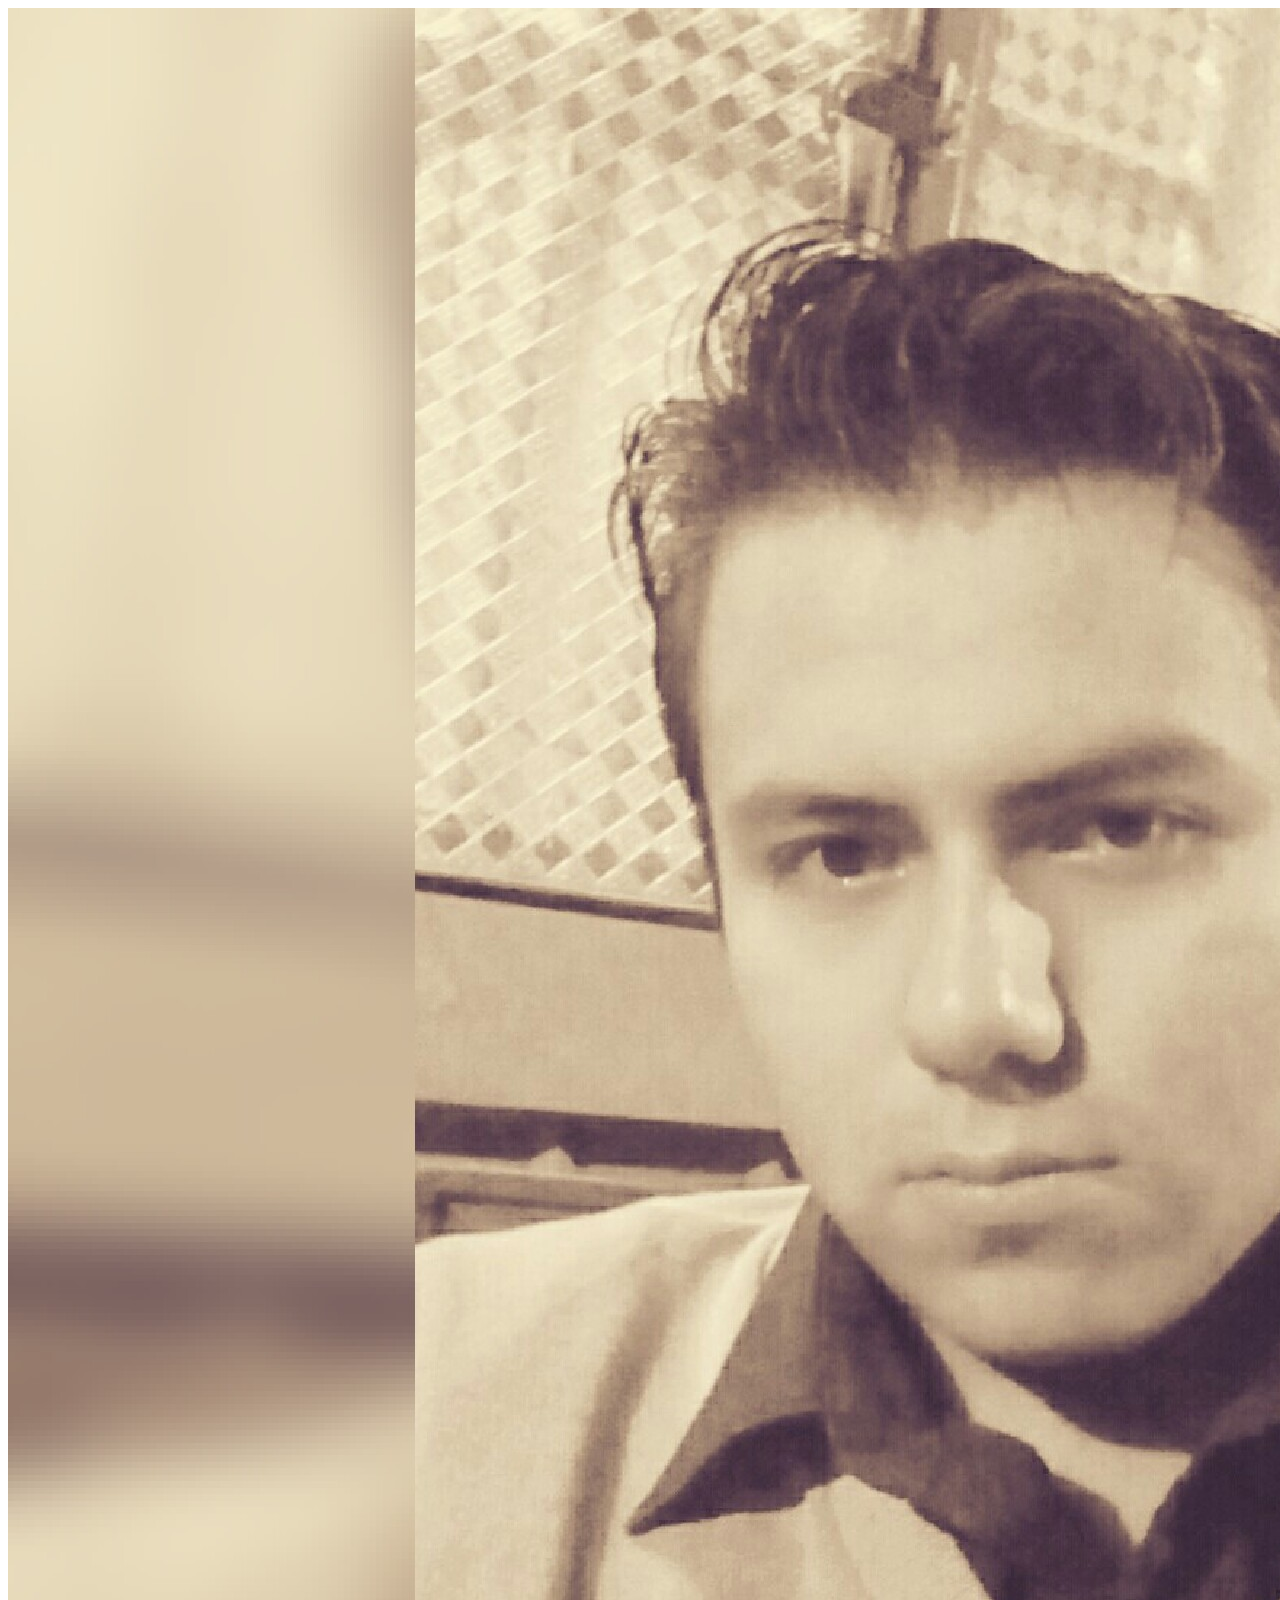
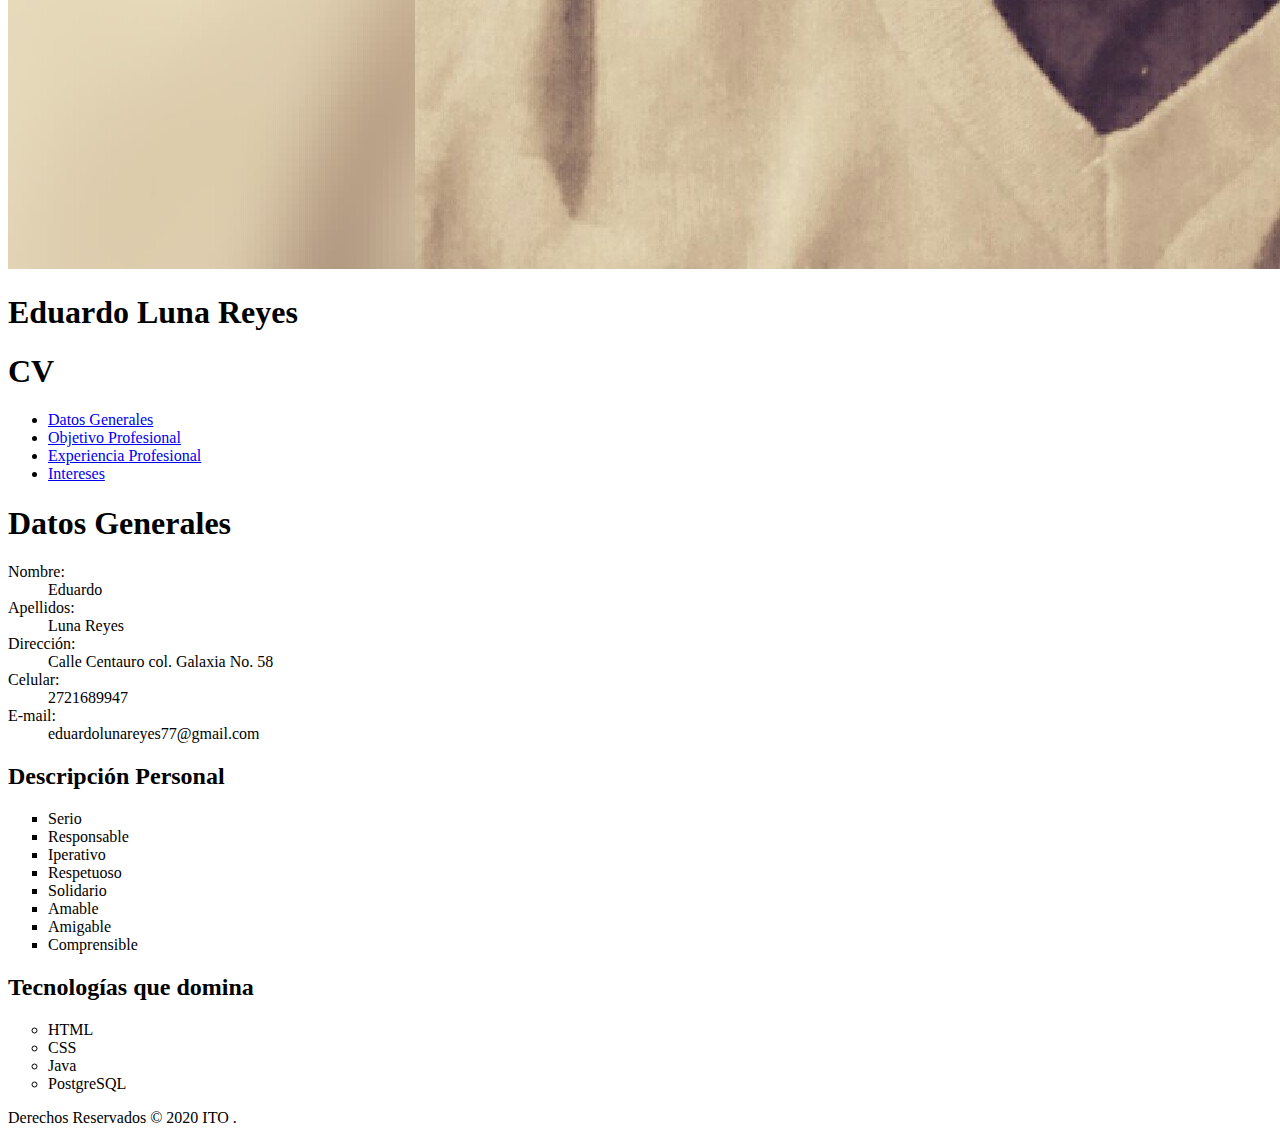
==== index.html @ e38ebe26 "commitCv" ====
<!DOCTYPE html>
<html>
<head>
<meta name="viewport" content="width=device-width, initial-scale=1.0">
<link rel="stylesheet" type="text/css" href="CSS/estiloresponsivo.css">
</head>
<body>

<div class="header">
  <img src="../img/eduardo.jpg">
  <h1>Eduardo Luna Reyes</h1>
  <h1>CV</h1>
</div>

<div class="row">

<div class="col-3 menu">
  <ul>
    <li><a href="index.html">Datos Generales</a>
    </li>
    <li><a href="paginas/2RedistribuyeMenu2.html">Objetivo Profesional</a></li>
    <li><a href="paginas/2RedistribuyeMenu3.html">Experiencia Profesional</a></li>
    <li><a href="paginas/2RedistribuyeMenu4.html">Intereses</a></li>
  </ul>
</div>


<div class="col- Datos Generales">
  <h1>Datos Generales</h1>
  <dl>
    <dt>Nombre:</dt>
        <dd>Eduardo</dd>
    <dt>Apellidos:</dt>
        <dd>Luna Reyes</dd>
    <dt>Dirección:</dt>
        <dd>Calle Centauro col. Galaxia No. 58</dd>
    <dt>Celular:</dt>
        <dd>2721689947</dd>
    <dt>E-mail:</dt>
        <dd>eduardolunareyes77@gmail.com</dd>
  </dl>
</div>


<div class="col-3 right">
  <div class="aside">
    <h2>Descripción Personal</h2>
    <ul type="square">
        <li>Serio</li>
        <li>Responsable</li>
        <li>Iperativo</li>
        <li>Respetuoso</li>
        <li>Solidario</li>
        <li>Amable</li>
        <li>Amigable</li>
        <li>Comprensible</li>
    </ul>
    <h2>Tecnologías que domina</h2>
    <ul type="circle">
        <li>HTML</li>
        <li>CSS</li>
        <li>Java</li>
        <li>PostgreSQL</li>
    </ul>
  </div>
</div>

</div>

<div class="footer">
  <p>
    Derechos Reservados © 2020 ITO
    .</p>
</div>

</body>
</html>
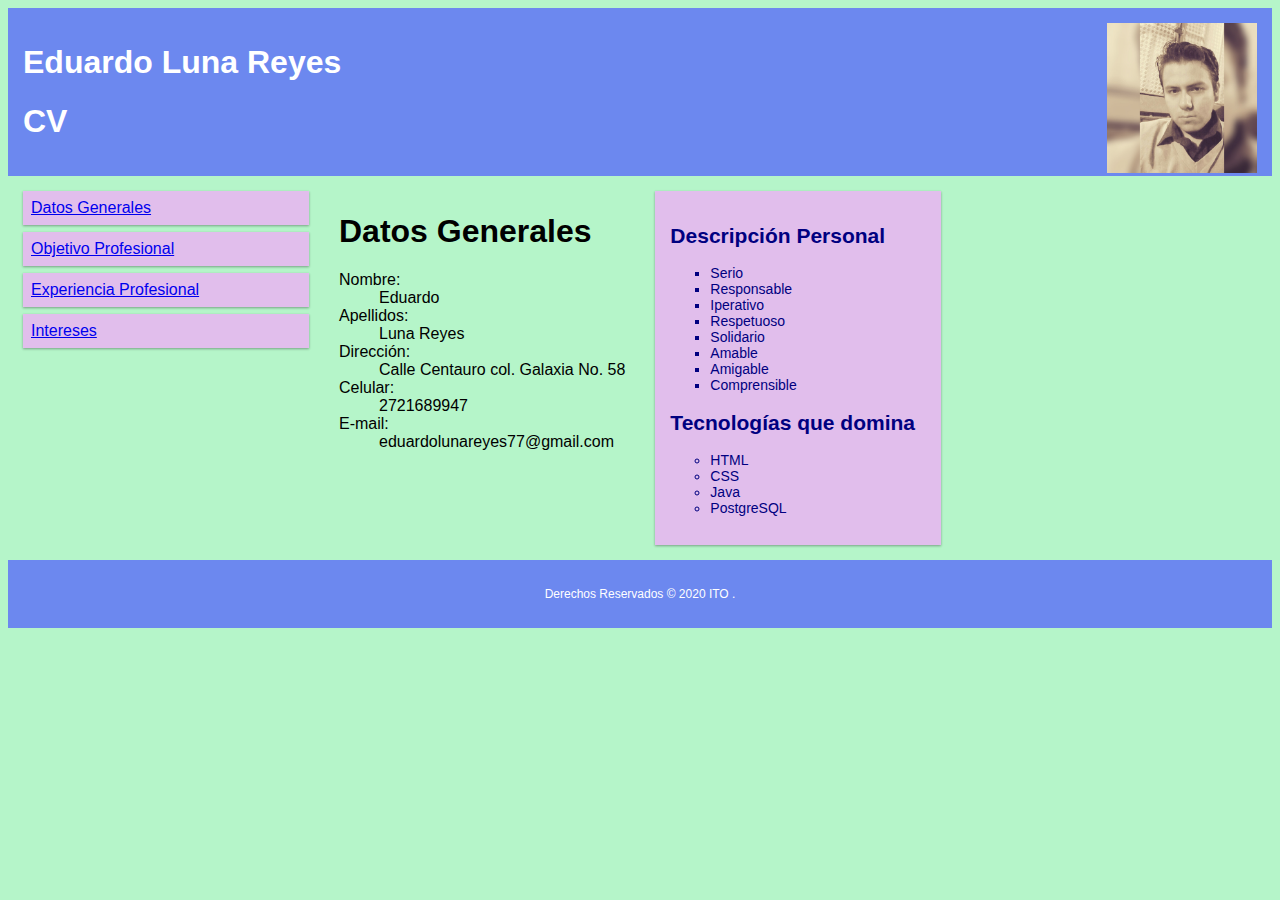
==== commit 7f23b341: "commitCv2" ====
--- a/index.html
+++ b/index.html
@@ -2,12 +2,12 @@
 <html>
 <head>
 <meta name="viewport" content="width=device-width, initial-scale=1.0">
-<link rel="stylesheet" type="text/css" href="CSS/estiloresponsivo.css">
+<link rel="stylesheet" type="text/css" href="css/estiloresponsivo.css">
 </head>
 <body>
 
 <div class="header">
-  <img src="../img/eduardo.jpg">
+  <img src="img/eduardo.jpg">
   <h1>Eduardo Luna Reyes</h1>
   <h1>CV</h1>
 </div>
--- a/css/estiloresponsivo.css
+++ b/css/estiloresponsivo.css
@@ -0,0 +1,81 @@
+* {
+    box-sizing: border-box;
+}
+.row::after {
+    content: "";
+    clear: both;
+    display: block;
+}
+[class*="col-"] {
+    float: left;
+    padding: 15px;
+}
+body{
+    background-color: #b5f5c9;
+}
+
+html {
+    font-family: "Lucida Sans", sans-serif;
+}
+.header {
+    background-color: #6c88ef;
+    color: #fff;
+    padding: 15px;
+
+}
+.header img{
+    width: 150px;
+    height: 150px;
+    float: right;
+    margin-top: 0;
+}
+.menu ul {
+    list-style-type: none;
+    margin: 0;
+    padding: 0;
+}
+.menu li {
+    padding: 8px;
+    margin-bottom: 7px;
+    background-color: #e1beec;
+    color: #000080;
+    box-shadow: 0 1px 3px rgba(0,0,0,0.12), 0 1px 2px rgba(0,0,0,0.24);
+}
+.menu li:hover {
+    background-color: #0099cc;
+}
+.aside {
+    background-color: #e1beec;
+    padding: 15px;
+    color: #000080;
+    text-align: left;
+    font-size: 14px;
+    box-shadow: 0 1px 3px rgba(0,0,0,0.12), 0 1px 2px rgba(0,0,0,0.24);
+}
+.footer {
+    background-color: #6c88ef;
+    color: #fff;
+    text-align: center;
+    font-size: 12px;
+    padding: 15px;
+}
+/* For desktop: */
+.col-1 {width: 8.33%;}
+.col-2 {width: 16.66%;}
+.col-3 {width: 25%;}
+.col-4 {width: 33.33%;}
+.col-5 {width: 41.66%;}
+.col-6 {width: 50%;}
+.col-7 {width: 58.33%;}
+.col-8 {width: 66.66%;}
+.col-9 {width: 75%;}
+.col-10 {width: 83.33%;}
+.col-11 {width: 91.66%;}
+.col-12 {width: 100%;}
+
+@media only screen and (max-width: 768px) {
+    /* For mobile phones: */
+    [class*="col-"] {
+        width: 100%;
+    }
+}